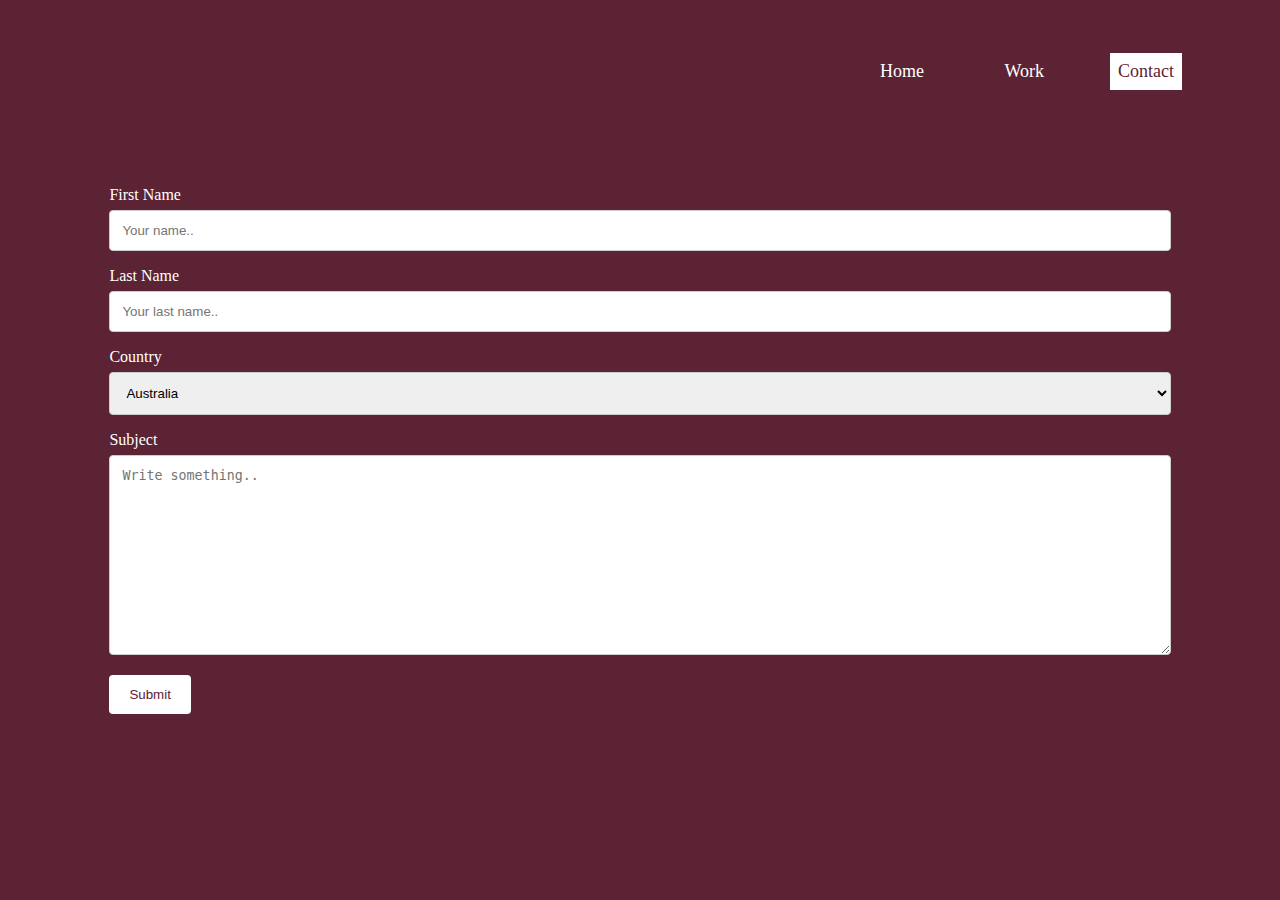
==== Final Project/contact.html @ 655dfa1c "Added file through uploading" ====
<!DOCTYPE html>
<html>
<head>
  <link rel="stylesheet" type="text/css" href="assets/css/style-contact.css">
  <link href='https://fonts.googleapis.com/css?family=Bangers' rel='stylesheet' type='text/css'>
  <script src="https://ajax.googleapis.com/ajax/libs/jquery/3.3.1/jquery.min.js"></script>
</head>
<body>
  <section>
  <div id="navbar">
    <div class="home"> <a href="index.html"> Home </a> </div>
      <div class="work"> <a href="work.html"> Work  </a></div>
      <div class="contact"> <a href="contact.html"> Contact </a></div>
  </div></section>
  <section>

  <div class="container">
    <form action="action_page.php">

      <label for="fname">First Name</label>
      <input type="text" id="fname" name="firstname" placeholder="Your name..">

      <label for="lname">Last Name</label>
      <input type="text" id="lname" name="lastname" placeholder="Your last name..">

      <label for="country">Country</label>
      <select id="country" name="country">
        <option value="australia">Australia</option>
        <option value="canada">Canada</option>
        <option value="usa">USA</option>
      </select>

      <label for="subject">Subject</label>
      <textarea id="subject" name="subject" placeholder="Write something.." style="height:200px"></textarea>

      <input type="submit" value="Submit">
      <section>
        <div id="scroll-button">
          <a href="index.html"><span></span><span></span><span></span></a></div>
        </div></section>
    </form>
  </div>
---- Final Project/assets/css/style-contact.css ----
body{
	background: #5B2333;;
	background-repeat: repeat;
	font-family: 'Montserrat';
	z-index: 1;
	margin: 0;
	padding: 0;
	width: 100vw;
	height: 100vh;
	display: flex;
	align-items: center;
	justify-content: center;
}

label {
	color: white;
}
#navbar {
	position: absolute;
	z-index: 1;
	color: white;
	top: 10%; 
	right: 10%;
}

#navbar:hover {
	cursor: pointer
}

.home a{
	position: absolute;
	text-decoration: none;
	color: white;
	font-size: 18px;
	padding: 8px;
	right: 220px;
	bottom: 10%;
}

.home a:hover {
	background-color: white;
	color: #5B2333;
}

.work a{
	position: absolute;
	text-decoration: none;
	color: white;
	font-size: 18px;
	padding: 8px;
	right: 100px;
	bottom: 10%
}

.work a:hover {
	background-color: white;
	color: #5B2333;
}

.contact a{
	position: absolute;
	font-size: 18px;
	text-decoration: none;
	background-color: white;
	color: #5B2333;
	padding: 8px;
	right: -30px;
	bottom: 10%
}

.contact a:hover {
	background-color: #5B2333;
	color: white;
}


input[type=text], select, textarea {
  width: 100%; 
  padding: 12px; 
  border: 1px solid #ccc; 
  border-radius: 4px; 
  box-sizing: border-box; 
  margin-top: 6px; 
  margin-bottom: 16px; 
  resize: vertical 
}


input[type=submit] {
  background-color: white;
  color: #5B2333;
  padding: 12px 20px;
  border: none;
  border-radius: 4px;
  cursor: pointer;
}

input[type=submit]:hover {
  background-color: #5B2333;
  color: white;
}

.container {
  border-radius: 5px;
  background-color: #5B2333;
  padding: 20px;
}

#scroll-button a {
  padding-top: 80px;
}

#scroll-button a span {
  position: absolute;
  bottom: 80px;
  left: 50%;
  width: 24px;
  height: 24px;
  margin-left: -12px;
  border-left: 1px solid white;
  border-bottom: 1px solid white;
  -webkit-transform: rotate(-45deg);
  transform: rotate(-45deg);
  -webkit-animation: sdb07 2s infinite;
  animation: sdb07 2s infinite;
  opacity: 0;
  box-sizing: border-box;
}
#scroll-button a span:nth-of-type(1) {
  -webkit-animation-delay: 0s;
  animation-delay: 0s;
}
#scroll-button a span:nth-of-type(2) {
  bottom: 60px;
  -webkit-animation-delay: .15s;
  animation-delay: .15s;
}

@-webkit-keyframes sdb07 {
  0% {
    opacity: 0;
  }
  50% {
    opacity: 1;
  }
  100% {
    opacity: 0;
  }
}
@keyframes sdb07 {
  0% {
    opacity: 0;
  }
  50% {
    opacity: 1;
  }
  100% {
    opacity: 0;
  }
}

button{
	position: relative;
	bottom: 10px;
	right: 0;
}
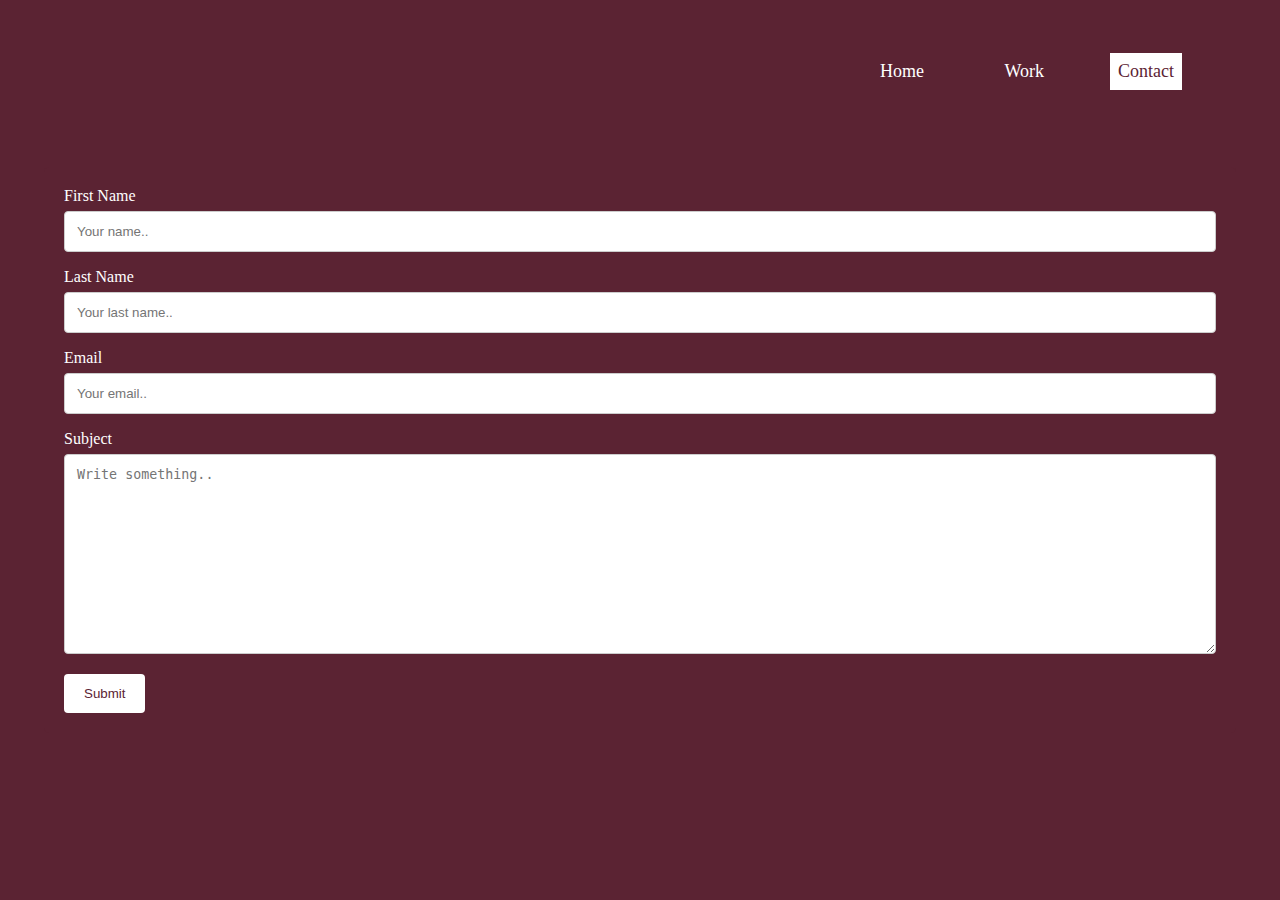
==== commit afec4f00: "redid upload" ====
--- a/Final Project/contact.html
+++ b/Final Project/contact.html
@@ -23,12 +23,8 @@
       <label for="lname">Last Name</label>
       <input type="text" id="lname" name="lastname" placeholder="Your last name..">
 
-      <label for="country">Country</label>
-      <select id="country" name="country">
-        <option value="australia">Australia</option>
-        <option value="canada">Canada</option>
-        <option value="usa">USA</option>
-      </select>
+      <label for="email">Email</label>
+      <input type="text" id="email" name="email" placeholder="Your email..">
 
       <label for="subject">Subject</label>
       <textarea id="subject" name="subject" placeholder="Write something.." style="height:200px"></textarea>
